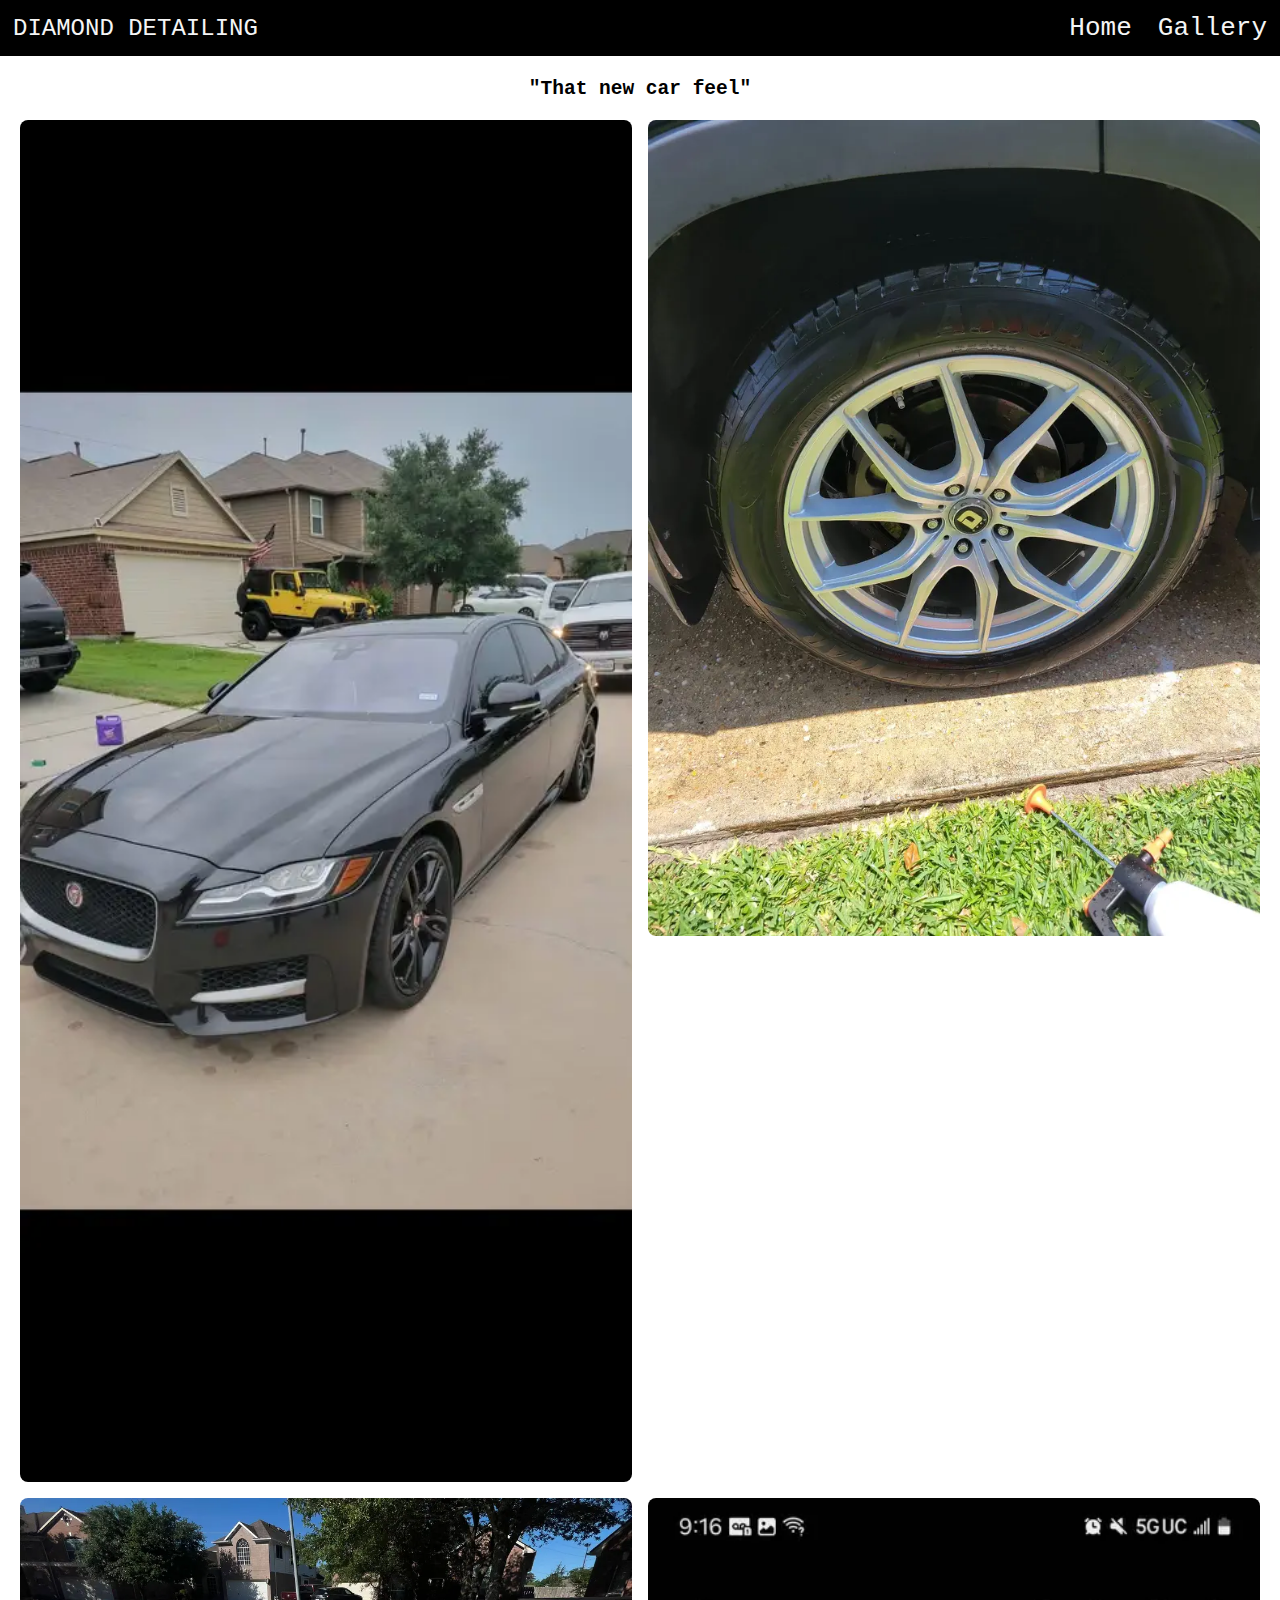
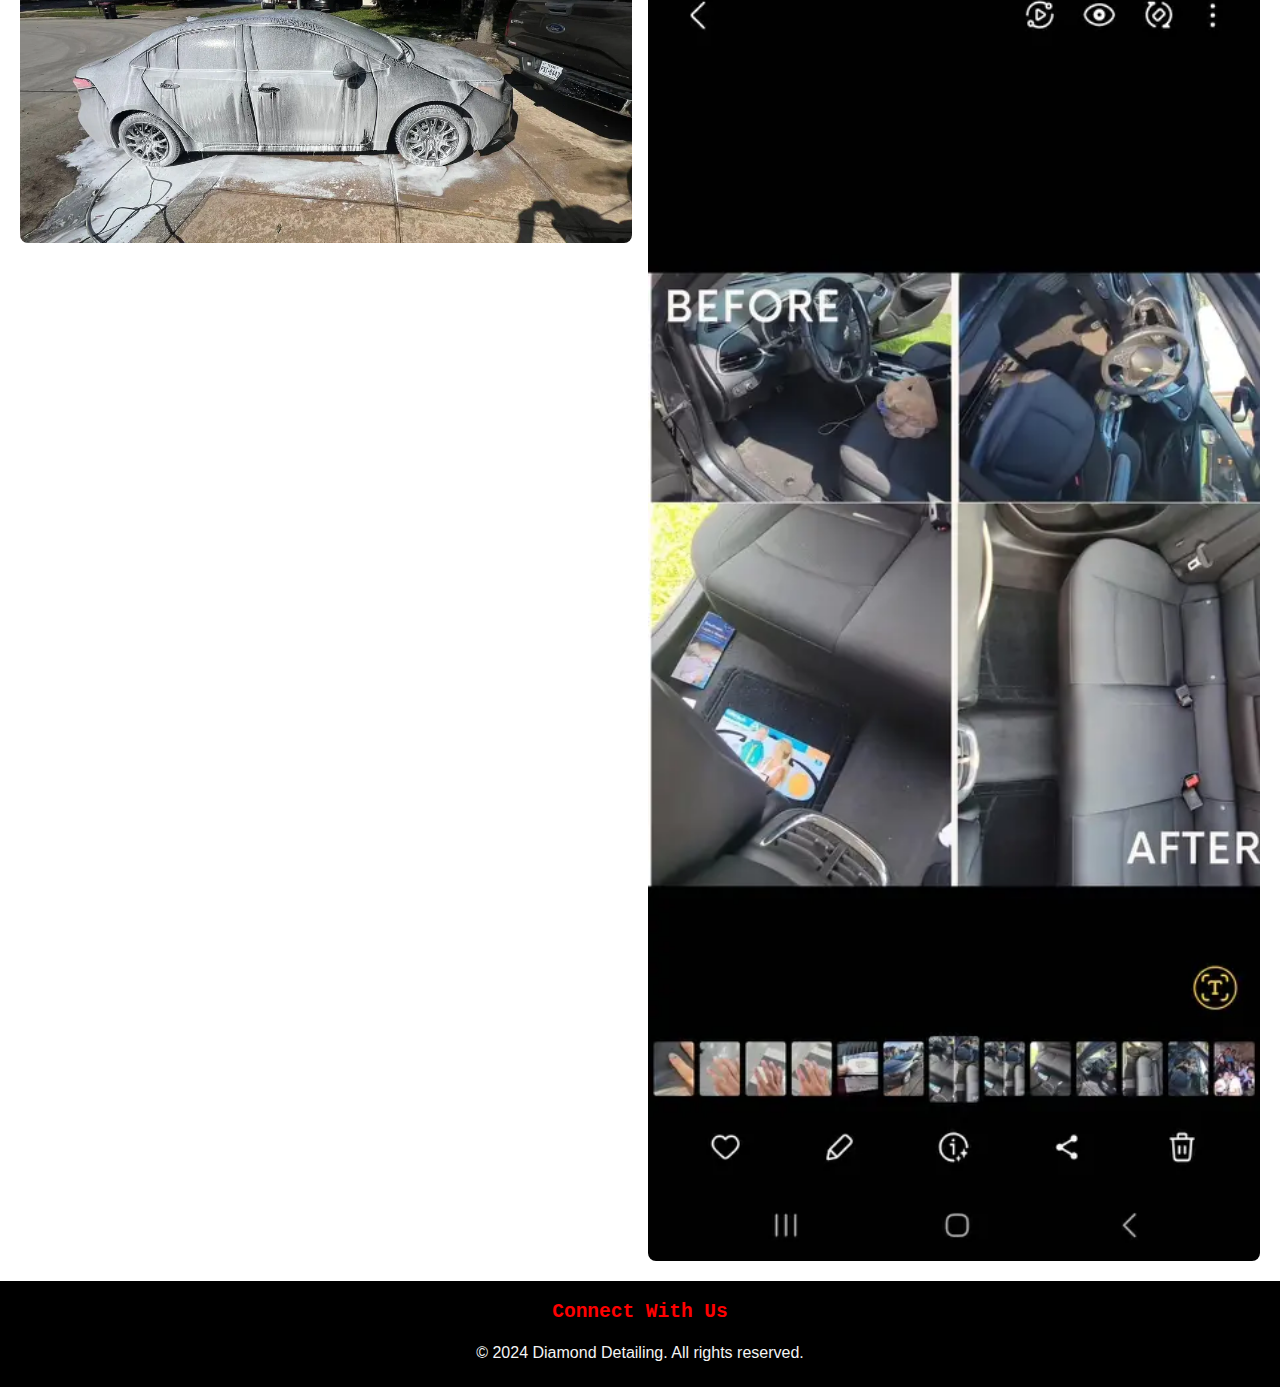
==== gallery.html @ 735ea497 "added images" ====
<!DOCTYPE html>
<html lang="en">
<head>
    <meta charset="UTF-8">
    <meta name="viewport" content="width=device-width, initial-scale=1.0">
    <title>Another Page - Diamond Detailing</title>
    <link rel="icon" type="image/png" href="favicon-16x16.png">
    <link rel="icon" type="image/png" href="favicon-32x32.png">
    <link rel="icon" type="image/png" href="apple-touch-icon.png">
    <link rel="stylesheet" href="styles2.css">
</head>
<body>
    <div class="site-content">
        <!-- Navigation Bar -->
        <nav class="navbar">
            <div class="navbar-brand">DIAMOND DETAILING</div>
            <button class="hamburger" id="hamburger">
                <div class="hamburger-line"></div>
                <div class="hamburger-line"></div>
                <div class="hamburger-line"></div>
            </button>
            <div class="navbar-links" id="navbar-links">
                <a href="/index.html" class="nav-link">Home</a>
                <a href="/gallery.html" class="nav-link">Gallery</a>
              
            </div>
        </nav>

        <!-- Main Content for another page -->
        <main>
            <section id="gallery">
                <h2>"That new car feel" </h2>
                <div class="image-grid">
                    <img src="6b2e92d3-dc10-4b55-ade7-8ebd5b2d986c.webp" alt="Car Image 1-1">
                    <img src="7bf3a723-8456-44d4-98c9-a76257547f76.webp" alt="Car Image 1-2">
                    <img src="d362ca43-a193-4256-8edc-a6d57b51f9b0.webp" alt="Car Image 1-3">
                    <img src="e9303c19-cf8b-423c-a7fa-b2c8d2b6a2a9.webp" alt="Car Image 2-1">
                   
                    <!-- Add more images as needed -->
                </div>
            </section>
            
            
            
        </main>
    </div>

    <!-- Footer -->
    <footer class="footer">
        <div class="footer-content">
            <h2>Connect With Us</h2>
            <p>&copy; 2024 Diamond Detailing. All rights reserved.</p>
        </div>
    </footer>

    <script src="script2.js"></script>
</body>
</html>
---- styles2.css ----
.image-grid {
    display: grid;
    grid-template-columns: repeat(2, 1fr); /* 2 columns in larger screens */
    grid-gap: 16px; /* Space between images */
    padding: 20px; /* Padding around the grid */
}

.image-grid img {
    width: 100%; /* Make images responsive */
    height: auto; /* Maintain aspect ratio */
    border-radius: 8px; /* Optional: rounded corners for aesthetics */
}
#gallery{
    padding-top:6em;
    text-align: center;
    font-family: monospace;
}

@media (max-width: 768px) {
    .image-grid {
        grid-template-columns: 1fr; /* 1 column in mobile screens */
    }
}
* {
    box-sizing: border-box;
    margin: 0;
    padding: 0;
}



body {
    font-family: Arial, sans-serif;
    display: flex;
    flex-direction: column; /* Stack flex items vertically */
    min-height: 100%; /* Use min-height to ensure at least full viewport height */
    margin: 0;
    font-family: monospace;
}
.footer-content p {
    font-family: Arial, sans-serif;
}
/* Navbar Styles */
.navbar {
    background: black;
    color: whitesmoke;
    display: flex;
    justify-content: space-between;
    align-items: center;
    padding: 1em;
    position: fixed; /* Make the navbar fixed */
    top: 0; /* Position it at the top of the viewport */
    width: 100%; /* Ensure it spans the full width */
    
}

.navbar-brand {
    font-size: 1.5rem;
    color: whitesmoke;
    font-family: monospace;
}

.navbar-links {
    display: flex;
}

.navbar-links a {
    font-size: 2em;
}

.nav-link {
    background-color: transparent;
    text-decoration: none;
    margin-left: 1em;
    transition: color 0.3s;
    color: whitesmoke;
    font-family: monospace;
    font-size: 2em;
}

.nav-link:hover {
    color: red;
}

.hamburger {
    display: none;
    cursor: pointer;
    background-color: transparent;
    border: none;
}

.hamburger-line {
    background-color: red;
    height: 2px;
    width: 25px;
    margin: 5px 0;
    transition: all 0.3s;
}

/* Footer Styles */
.footer {
    background-color: black;
    color: whitesmoke;
    text-align: center;
    padding: 20px 0;
    width: 100vw; /* Ensure footer is full width */
}

.footer-content p {
    margin: 5px 0;
    color: whitesmoke;
    padding-top: 1em;
}

.footer-services {
    text-align: center;
}

 footer h2 {
    font-family: monospace;
    color:red;
}

.footer-services span {
    display: inline-block;
    margin: 0 5px;
    color: red;
}

/* Responsive Adjustments */
@media (max-width: 768px) {
    .hamburger {
        display: block;
    }

    .navbar-links {
        display: none;
        flex-direction: column;
        justify-content: center;
        align-items: center;
        position: fixed;
        top: 0;
        left: 0;
        width: 100%;
        height: 100vh;
        background: rgba(0, 0, 0, 0.9);
        transform: translateY(-100%);
        transition: transform 0.3s ease;
    }

    .navbar-links.active {
        transform: translateY(0);
        display: flex;
    }

    .nav-link {
        margin: 1em 0;
        color: whitesmoke;
        font-size: 1.5rem;
    }
    
    .footer-services span {
        display: block; /* Stack the services on small screens */
        margin: 5px 0;
    }
}
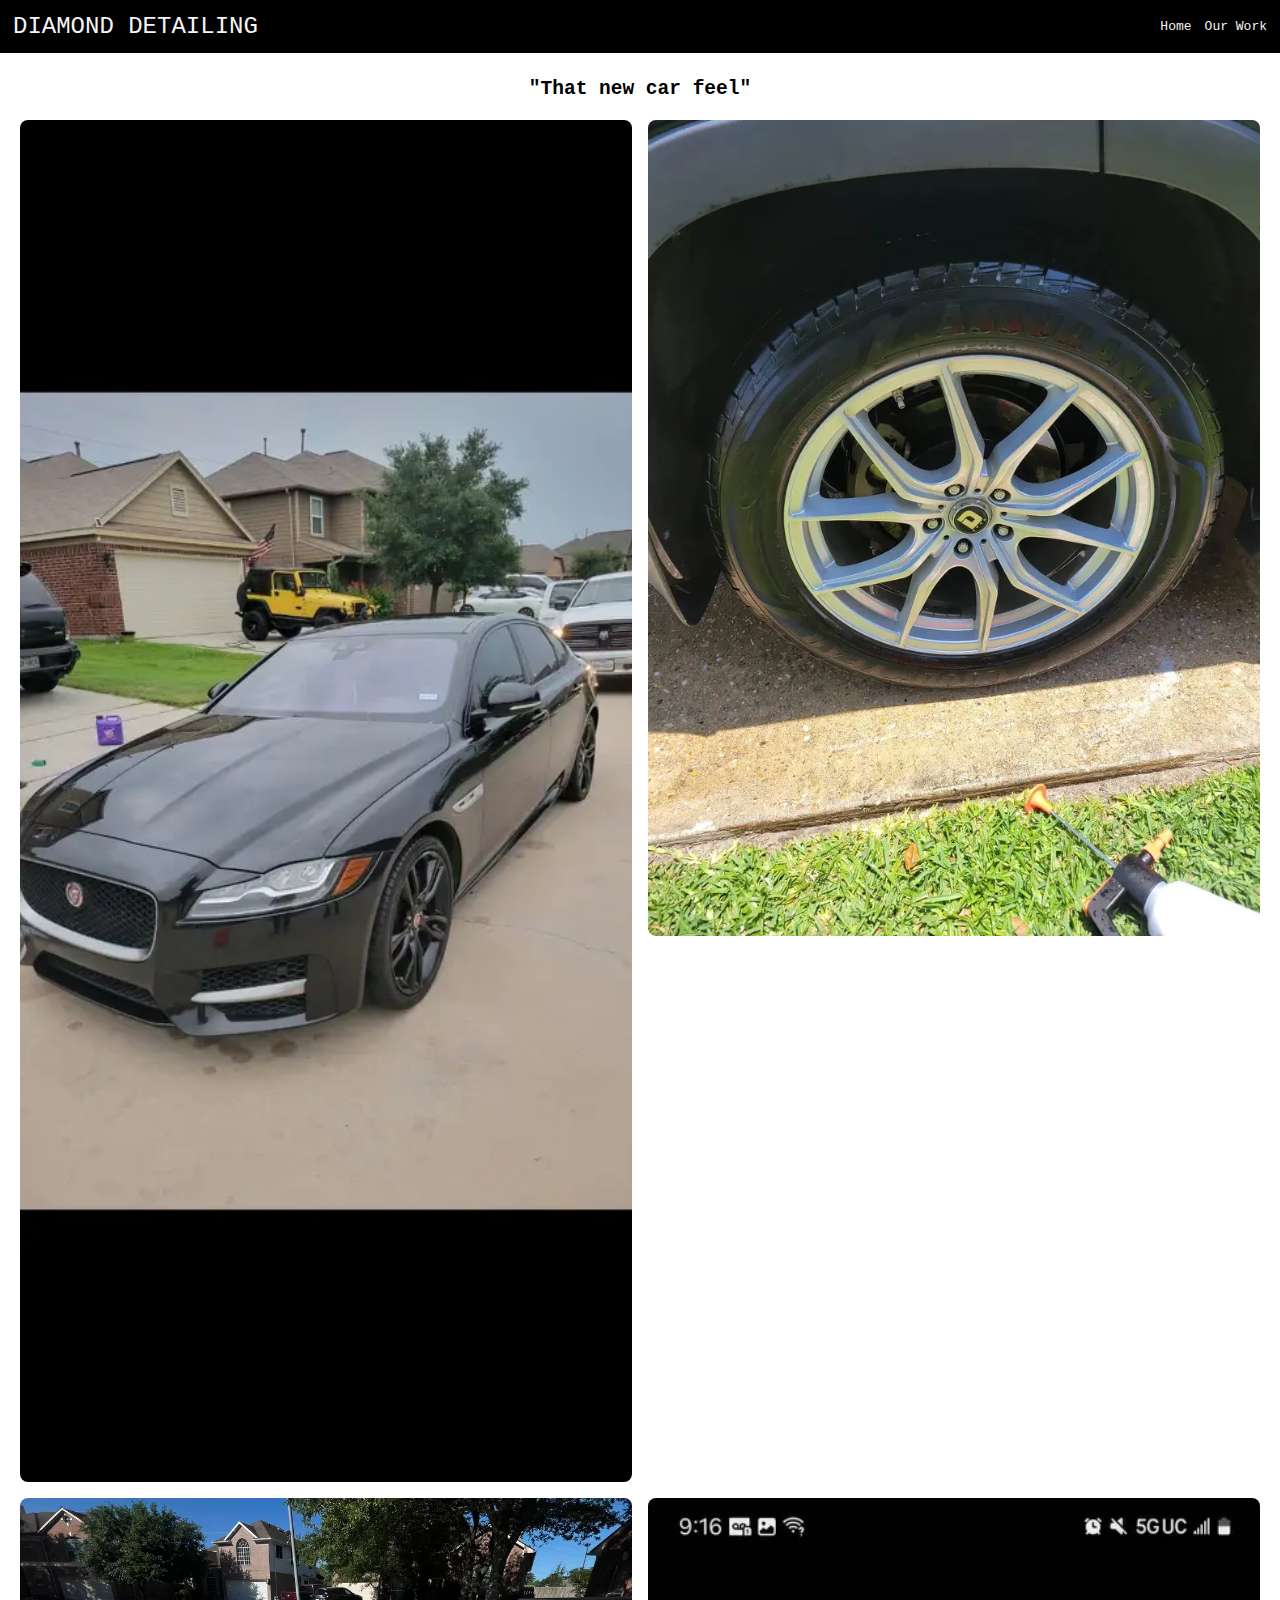
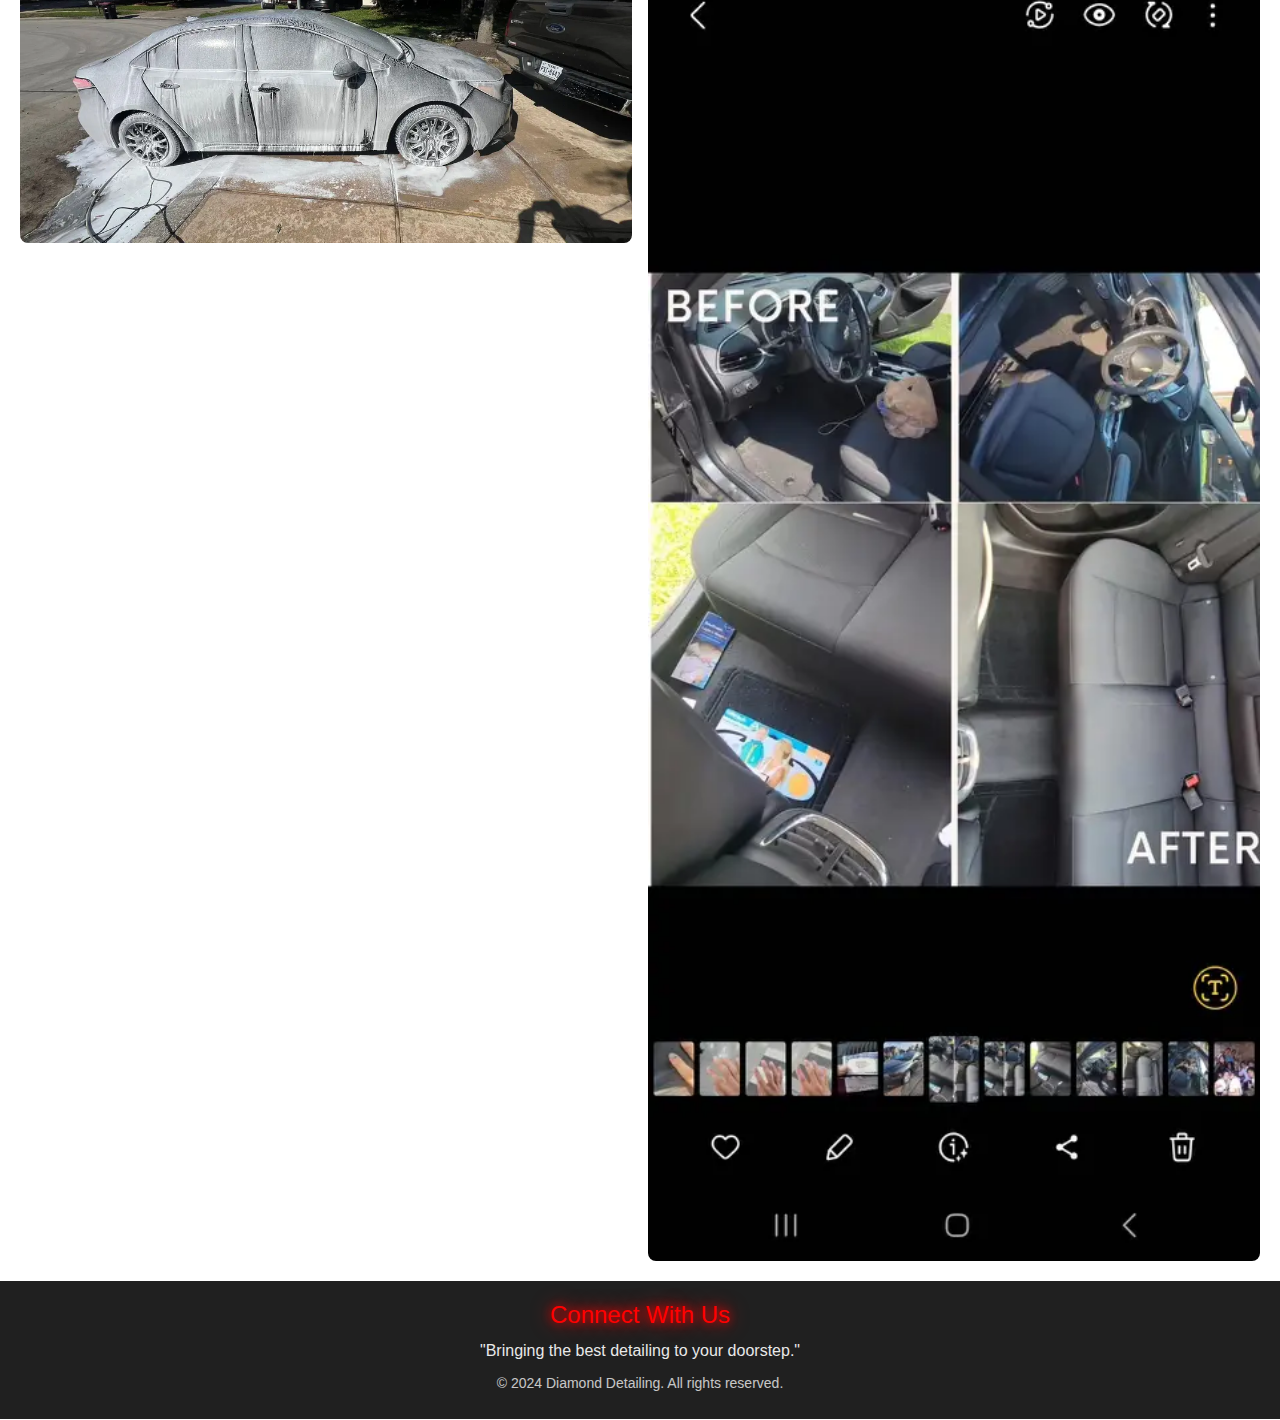
==== commit 721157b7: "Fixed bug" ====
--- a/gallery.html
+++ b/gallery.html
@@ -20,8 +20,8 @@
                 <div class="hamburger-line"></div>
             </button>
             <div class="navbar-links" id="navbar-links">
-                <a href="/index.html" class="nav-link">Home</a>
-                <a href="/gallery.html" class="nav-link">Gallery</a>
+                <a href="index.html" class="nav-link">Home</a>
+                <a href="gallery.html" class="nav-link">Our Work</a>
               
             </div>
         </nav>
@@ -49,6 +49,7 @@
     <footer class="footer">
         <div class="footer-content">
             <h2>Connect With Us</h2>
+            <p>"Bringing the best detailing to your doorstep."</p>
             <p>&copy; 2024 Diamond Detailing. All rights reserved.</p>
         </div>
     </footer>
--- a/styles2.css
+++ b/styles2.css
@@ -64,9 +64,7 @@
     display: flex;
 }
 
-.navbar-links a {
-    font-size: 2em;
-}
+
 
 .nav-link {
     background-color: transparent;
@@ -75,7 +73,7 @@
     transition: color 0.3s;
     color: whitesmoke;
     font-family: monospace;
-    font-size: 2em;
+    
 }
 
 .nav-link:hover {
@@ -99,32 +97,37 @@
 
 /* Footer Styles */
 .footer {
-    background-color: black;
-    color: whitesmoke;
-    text-align: center;
-    padding: 20px 0;
-    width: 100vw; /* Ensure footer is full width */
+    background-color: #202020; /* Dark grey background */
+    color: #fff; /* White text color */
+    text-align: center; /* Centering the text */
+    padding: 20px; /* Padding around the content */
+    font-family: 'Arial', sans-serif; /* Modern sans-serif font */
 }
 
-.footer-content p {
-    margin: 5px 0;
-    color: whitesmoke;
-    padding-top: 1em;
+.footer-content {
+    max-width: 800px; /* Limiting the width for better readability */
+    margin: 0 auto; /* Centering the content horizontally */
 }
 
-.footer-services {
-    text-align: center;
+.footer h2 {
+    font-size: 24px; /* Slightly larger font size for the heading */
+    margin-bottom: 10px; /* Space between the heading and the quote */
+    font-weight: normal; /* Normal weight to reduce boldness */
+    color: #FF0000; /* Bright red color */
+    text-shadow: 0 0 10px #FF0000, 0 0 20px #FF0000; /* Glowing effect */
 }
 
- footer h2 {
-    font-family: monospace;
-    color:red;
+.footer p {
+    font-size: 16px; /* Adequate font size for readability */
+    margin-bottom: 5px; /* Space between the paragraphs */
+    line-height: 1.5; /* Line height for better readability */
+    opacity: 0.9; /* Slightly reduced opacity for aesthetic effect */
 }
 
-.footer-services span {
-    display: inline-block;
-    margin: 0 5px;
-    color: red;
+.footer p:last-child {
+    font-size: 14px; /* Smaller font size for the copyright statement */
+    margin-top: 10px; /* Additional space before the copyright */
+    opacity: 0.75; /* More reduced opacity to differentiate it */
 }
 
 /* Responsive Adjustments */
@@ -146,6 +149,7 @@
         background: rgba(0, 0, 0, 0.9);
         transform: translateY(-100%);
         transition: transform 0.3s ease;
+        
     }
 
     .navbar-links.active {
@@ -156,7 +160,7 @@
     .nav-link {
         margin: 1em 0;
         color: whitesmoke;
-        font-size: 1.5rem;
+        font-size: 2em;
     }
     
     .footer-services span {
